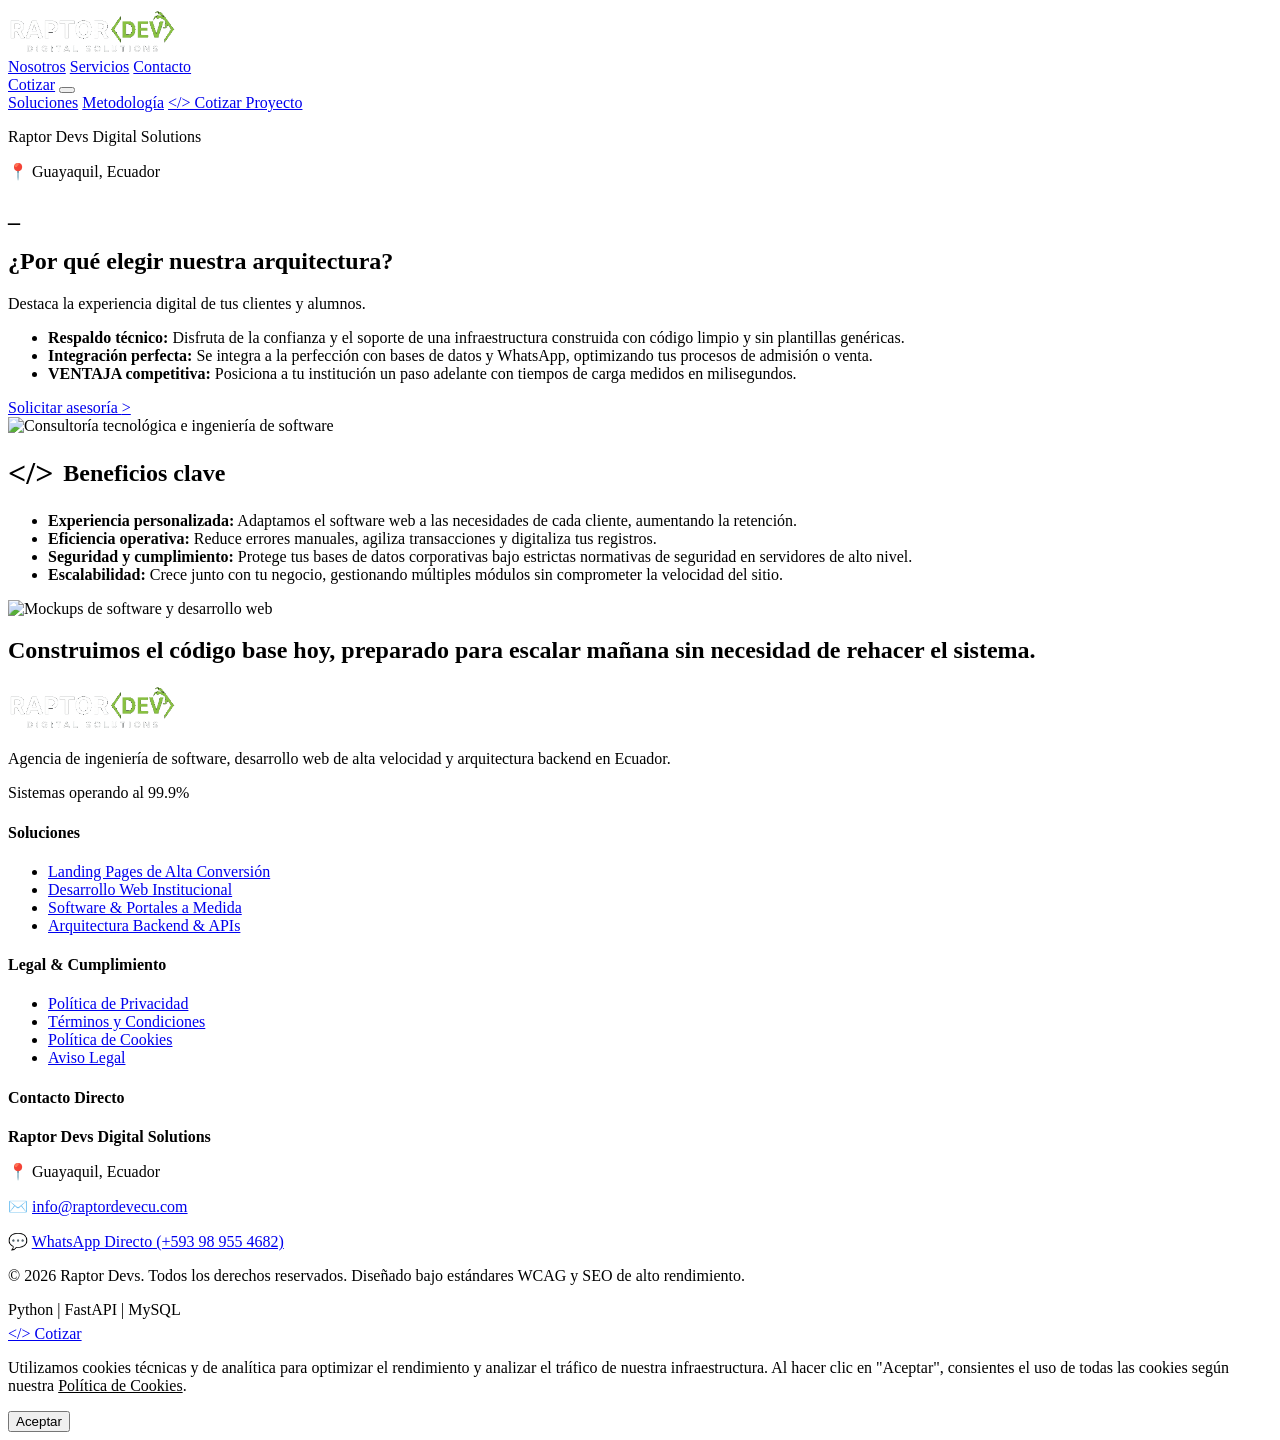
==== frontend/index.html @ 74b8fa4f "Estructura inicial" ====
<!DOCTYPE html>
<html lang="es">
<head>
    <meta charset="UTF-8">
    <meta name="viewport" content="width=device-width, initial-scale=1.0">
    <meta name="theme-color" content="#0a0a0a">
    <link rel="icon" type="image/webp" href="logo/logo 3 web.webp">

    <!-- Google tag (gtag.js) - Analytics -->
    <script async src="https://www.googletagmanager.com/gtag/js?id=G-KX4XMHRY7E"></script>
    <script>
      window.dataLayer = window.dataLayer || [];
      function gtag(){dataLayer.push(arguments);}
      gtag('js', new Date());

      gtag('config', 'G-KX4XMHRY7E');
    </script>

    <!-- Precarga del Logotipo Principal (Optimización LCP) -->
    <link rel="preload" href="logo/logo 3 web.webp" as="image" fetchpriority="high">
    
    <!-- SEO Básico -->
    <title>Raptor Devs | Consultoría e Ingeniería Web en Ecuador</title>
    <meta name="description" content="Agencia de ingeniería de software en Guayaquil. Desarrollamos páginas web de alta velocidad, arquitecturas backend y plataformas a medida optimizadas para conversión.">
    <meta name="robots" content="index, follow">
    <link rel="canonical" href="https://www.raptordevecu.com/">

    <!-- Open Graph / Redes Sociales & WhatsApp -->
    <meta property="og:type" content="website">
    <meta property="og:title" content="Raptor Devs | Ingeniería Web de Alta Velocidad">
    <meta property="og:description" content="Infraestructuras digitales nativas, código limpio y rendimiento extremo para empresas e instituciones.">
    <meta property="og:url" content="https://www.raptordevecu.com/">
    <meta property="og:image" content="https://www.raptordevecu.com/logo/logo 3 web.webp">

    <!-- Schema Markup (Datos Estructurados SEO) -->
    <script type="application/ld+json">
    {
      "@context": "https://schema.org",
      "@type": "LocalBusiness",
      "name": "Raptor Devs",
      "url": "https://www.raptordevecu.com",
      "logo": "https://www.raptordevecu.com/logo/logo 3 web.webp",
      "description": "Agencia de ingeniería de software, desarrollo web de alta velocidad y arquitectura backend en Ecuador.",
      "telephone": "+593989554682",
      "email": "info@raptordev.com",
      "address": {
        "@type": "PostalAddress",
        "addressLocality": "Guayaquil",
        "addressCountry": "EC"
      },
      "priceRange": "$$"
    }
    </script>
    
    <link rel="stylesheet" href="css/styles.css">
</head>
<body>

    <!-- BARRA DE PROGRESO DE LECTURA (TOP) -->
    <div id="reading-progress" aria-hidden="true"></div>

    <!-- NAVEGACIÓN FROSTED GLASS -->
    <nav class="global-nav" aria-label="Navegación principal">
        <div class="nav-content">
            <a href="index.html" class="logo" aria-label="Inicio Raptor Devs">
                <img src="logo/logo 3 web.webp" alt="Raptor Devs Logo" height="50" style="transform: none; display: block;">
            </a>
            
            <div class="nav-links">
                <!-- Enlaces actualizados a Opción Multiestructura -->
                <a href="nosotros.html">Nosotros</a>
                <a href="servicios.html">Servicios</a>
                <a href="contacto.html">Contacto</a>
            </div>
            
            <a href="contacto.html" class="btn-pill-small desktop-only">Cotizar</a>

            <!-- Botón Hamburguesa para Móvil -->
            <button class="mobile-menu-toggle" id="menu-toggle" aria-label="Abrir menú" aria-expanded="false">
                <span class="bar"></span>
                <span class="bar"></span>
            </button>
        </div>
    </nav>

    <!-- MENÚ MÓVIL FULLSCREEN (FROSTED GLASS) -->
    <div class="mobile-menu-overlay" id="mobile-overlay" aria-hidden="true">
        <div class="mobile-menu-content">
            <a href="#soluciones" class="mobile-link">Soluciones</a>
            <a href="#metodologia" class="mobile-link">Metodología</a>
            <a href="contacto.html" class="mobile-link terminal-text">&lt;/&gt; Cotizar Proyecto</a>
            <div class="mobile-menu-footer">
                <p>Raptor Devs Digital Solutions</p>
                <p>📍 Guayaquil, Ecuador</p>
            </div>
        </div>
    </div>

    <main>
        <!-- HERO SECTION CON EFECTO CONSOLA TOTAL Y TIPEO HUMANO -->
        <section class="hero-module">
            <div class="hero-content">
                <h1 class="headline console-container">
                    <span id="typed-headline"></span><span class="console-cursor">_</span>
                </h1>
                <p class="subheadline console-subheadline">
                    <span id="typed-subheadline"></span>
                </p>
               <!-- <div class="cta-group">
                    <a href="contacto.html" class="btn-pill">Iniciar Proyecto</a>
                </div> -->
            </div>
        </section>

        <!-- ZIG-ZAG LAYOUT (OFERTA & BENEFICIOS) -->
        <section id="soluciones" class="split-layout">
            
            <!-- Fila 1 -->
            <div class="split-row reveal-on-scroll">
                <div class="split-text dark-bg">
                    <div class="text-content">
                        <h2>¿Por qué elegir nuestra arquitectura?</h2>
                        <p class="subtitle">Destaca la experiencia digital de tus clientes y alumnos.</p>
                        
                        <ul class="apple-bullets">
                            <li><strong>Respaldo técnico:</strong> Disfruta de la confianza y el soporte de una infraestructura construida con código limpio y sin plantillas genéricas.</li>
                            <li><strong>Integración perfecta:</strong> Se integra a la perfección con bases de datos y WhatsApp, optimizando tus procesos de admisión o venta.</li>
                            <li><strong>VENTAJA competitiva:</strong> Posiciona a tu institución un paso adelante con tiempos de carga medidos en milisegundos.</li>
                        </ul>
                        
                        <a href="#contacto" class="link-chevron" style="margin-top: 30px;">Solicitar asesoría <span>&gt;</span></a>
                    </div>
                </div>
                <div class="split-image">
                    <img src="https://images.unsplash.com/photo-1522071820081-009f0129c71c?auto=format&fit=crop&w=1200&q=80" alt="Consultoría tecnológica e ingeniería de software" width="1200" height="800" loading="lazy" decoding="async">
                </div>
            </div>

            <!-- Fila 2 -->
            <div class="split-row reverse reveal-on-scroll">
                <div class="split-text light-bg">
                    <div class="text-content">
                        <h2 style="display: flex; align-items: center; gap: 10px;">
                            <span class="terminal-text" style="font-size: 32px;">&lt;/&gt;</span> Beneficios clave
                        </h2>
                        
                        <ul class="apple-bullets">
                            <li><strong>Experiencia personalizada:</strong> Adaptamos el software web a las necesidades de cada cliente, aumentando la retención.</li>
                            <li><strong>Eficiencia operativa:</strong> Reduce errores manuales, agiliza transacciones y digitaliza tus registros.</li>
                            <li><strong>Seguridad y cumplimiento:</strong> Protege tus bases de datos corporativas bajo estrictas normativas de seguridad en servidores de alto nivel.</li>
                            <li><strong>Escalabilidad:</strong> Crece junto con tu negocio, gestionando múltiples módulos sin comprometer la velocidad del sitio.</li>
                        </ul>
                    </div>
                </div>
                <div class="split-image">
                    <img src="https://images.unsplash.com/photo-1498050108023-c5249f4df085?auto=format&fit=crop&w=1200&q=80" alt="Mockups de software y desarrollo web" width="1200" height="800" loading="lazy" decoding="async">
                </div>
            </div>

        </section>

        <!-- DIFERENCIADOR / SCROLL REVEAL -->
        <section class="scroll-reveal-module" id="metodologia">
            <div class="reveal-container">
                <h2 id="reveal-text">Construimos el código base hoy, preparado para escalar mañana sin necesidad de rehacer el sistema.</h2>
            </div>
        </section>


    </main>

    <!-- FOOTER CORPORATIVO -->
    <footer class="global-footer">
        <div class="footer-container">
            
            <div class="footer-col brand-col">
                <a href="index.html" class="footer-logo" aria-label="Inicio Raptor Devs">
                    <img src="logo/logo 3 web.webp" alt="Raptor Devs Logo" height="50" style="transform: none; display: block;">
                </a>
                <p class="brand-desc">Agencia de ingeniería de software, desarrollo web de alta velocidad y arquitectura backend en Ecuador.</p>
                <div class="status-badge">
                    <span class="status-dot"></span> Sistemas operando al 99.9%
                </div>
            </div>

            <div class="footer-col">
                <h4>Soluciones</h4>
                <ul>
                    <li><a href="servicios.html#landing">Landing Pages de Alta Conversión</a></li>
                    <li><a href="servicios.html#web">Desarrollo Web Institucional</a></li>
                    <li><a href="servicios.html#software">Software & Portales a Medida</a></li>
                    <li><a href="servicios.html#b2b">Arquitectura Backend & APIs</a></li>
                </ul>
            </div>

            <div class="footer-col">
                <h4>Legal & Cumplimiento</h4>
                <ul>
                    <li><a href="privacidad.html">Política de Privacidad</a></li>
                    <li><a href="terminos.html">Términos y Condiciones</a></li>
                    <li><a href="cookies.html">Política de Cookies</a></li>
                    <li><a href="aviso-legal.html">Aviso Legal</a></li>
                </ul>
            </div>

            <div class="footer-col contact-col">
                <h4>Contacto Directo</h4>
                <p class="nap-info"><strong>Raptor Devs Digital Solutions</strong></p>
                <p class="nap-info">📍 Guayaquil, Ecuador</p>
                <p class="nap-info">✉️ <a href="mailto:info@raptordevecu.com">info@raptordevecu.com</a></p>
                <p class="nap-info">💬 <a href="https://wa.me/593989554682" target="_blank" rel="noopener">WhatsApp Directo (+593 98 955 4682)</a></p>
            </div>

        </div>

        <div class="footer-bottom">
            <div class="footer-bottom-content">
                <p>© 2026 Raptor Devs. Todos los derechos reservados. Diseñado bajo estándares WCAG y SEO de alto rendimiento.</p>
                <div class="tech-stack-badge">
                    <span>Python</span> | <span>FastAPI</span> | <span>MySQL</span>
                </div>
            </div>
        </div>
    </footer>

    <!-- BARRA FLOTANTE MÓVIL DE COTIZACIÓN (STICKY PILL) -->
    <div class="sticky-bottom-bar" id="sticky-bar">
        <a href="contacto.html" class="btn-pill-small">&lt;/&gt; Cotizar</a>
        <a href="https://wa.me/593989554682" class="whatsapp-pill-btn" aria-label="Contactar por WhatsApp" target="_blank" rel="noopener">
            <svg xmlns="http://www.w3.org/2000/svg" viewBox="0 0 448 512" width="20" height="20" fill="#FFFFFF">
                <path d="M380.9 97.1C339 55.1 283.2 32 223.9 32c-122.4 0-222 99.6-222 222 0 39.1 10.2 77.3 29.6 111L0 480l117.7-30.9c32.4 17.7 68.9 27 106.1 27h.1c122.3 0 224.1-99.6 224.1-222 0-59.3-25.2-115-67.1-157zm-157 341.6c-33.2 0-65.7-8.9-94-25.7l-6.7-4-69.8 18.3 18.6-68.1-4.4-7c-18.5-29.4-28.2-63.3-28.2-98.2 0-101.7 82.8-184.5 184.6-184.5 49.3 0 95.6 19.2 130.4 54.1 34.8 34.9 56.2 81.2 56.1 130.5 0 101.8-84.9 184.6-186.6 184.6zm101.2-138.2c-5.5-2.8-32.8-16.2-37.9-18-5.1-1.9-8.8-2.8-12.5 2.8-3.7 5.6-14.3 18-17.6 21.8-3.2 3.7-6.5 4.2-12 1.4-32.6-16.3-54-29.1-75.5-66-5.7-9.8 5.7-9.1 16.3-30.3 1.8-3.7.9-6.9-.5-9.7-1.4-2.8-12.5-30.1-17.1-41.2-4.5-10.8-9.1-9.3-12.5-9.5-3.2-.2-6.9-.2-10.6-.2-3.7 0-9.7 1.4-14.8 6.9-5.1 5.6-19.4 19-19.4 46.3 0 27.3 19.9 53.7 22.6 57.4 2.8 3.7 39.1 59.7 94.8 83.8 35.2 15.2 49 16.5 66.6 13.9 10.7-1.6 32.8-13.4 37.4-26.4 4.6-13 4.6-24.1 3.2-26.4-1.3-2.5-5-3.9-10.5-6.6z"/>
            </svg>
        </a>
    </div>

    <!-- Scripts -->
    <script src="js/main.js"></script>
    
    <!-- BANNER DE COOKIES (CUMPLIMIENTO LOPDP) -->
    <div id="cookie-banner" class="cookie-banner" aria-hidden="true">
        <div class="cookie-content">
            <p>Utilizamos cookies técnicas y de analítica para optimizar el rendimiento y analizar el tráfico de nuestra infraestructura. Al hacer clic en "Aceptar", consientes el uso de todas las cookies según nuestra <a href="cookies.html" style="color: var(--text-primary); text-decoration: underline;">Política de Cookies</a>.</p>
            <button id="accept-cookies" class="btn-pill-small">Aceptar</button>
        </div>
    </div>
</body>
</html>
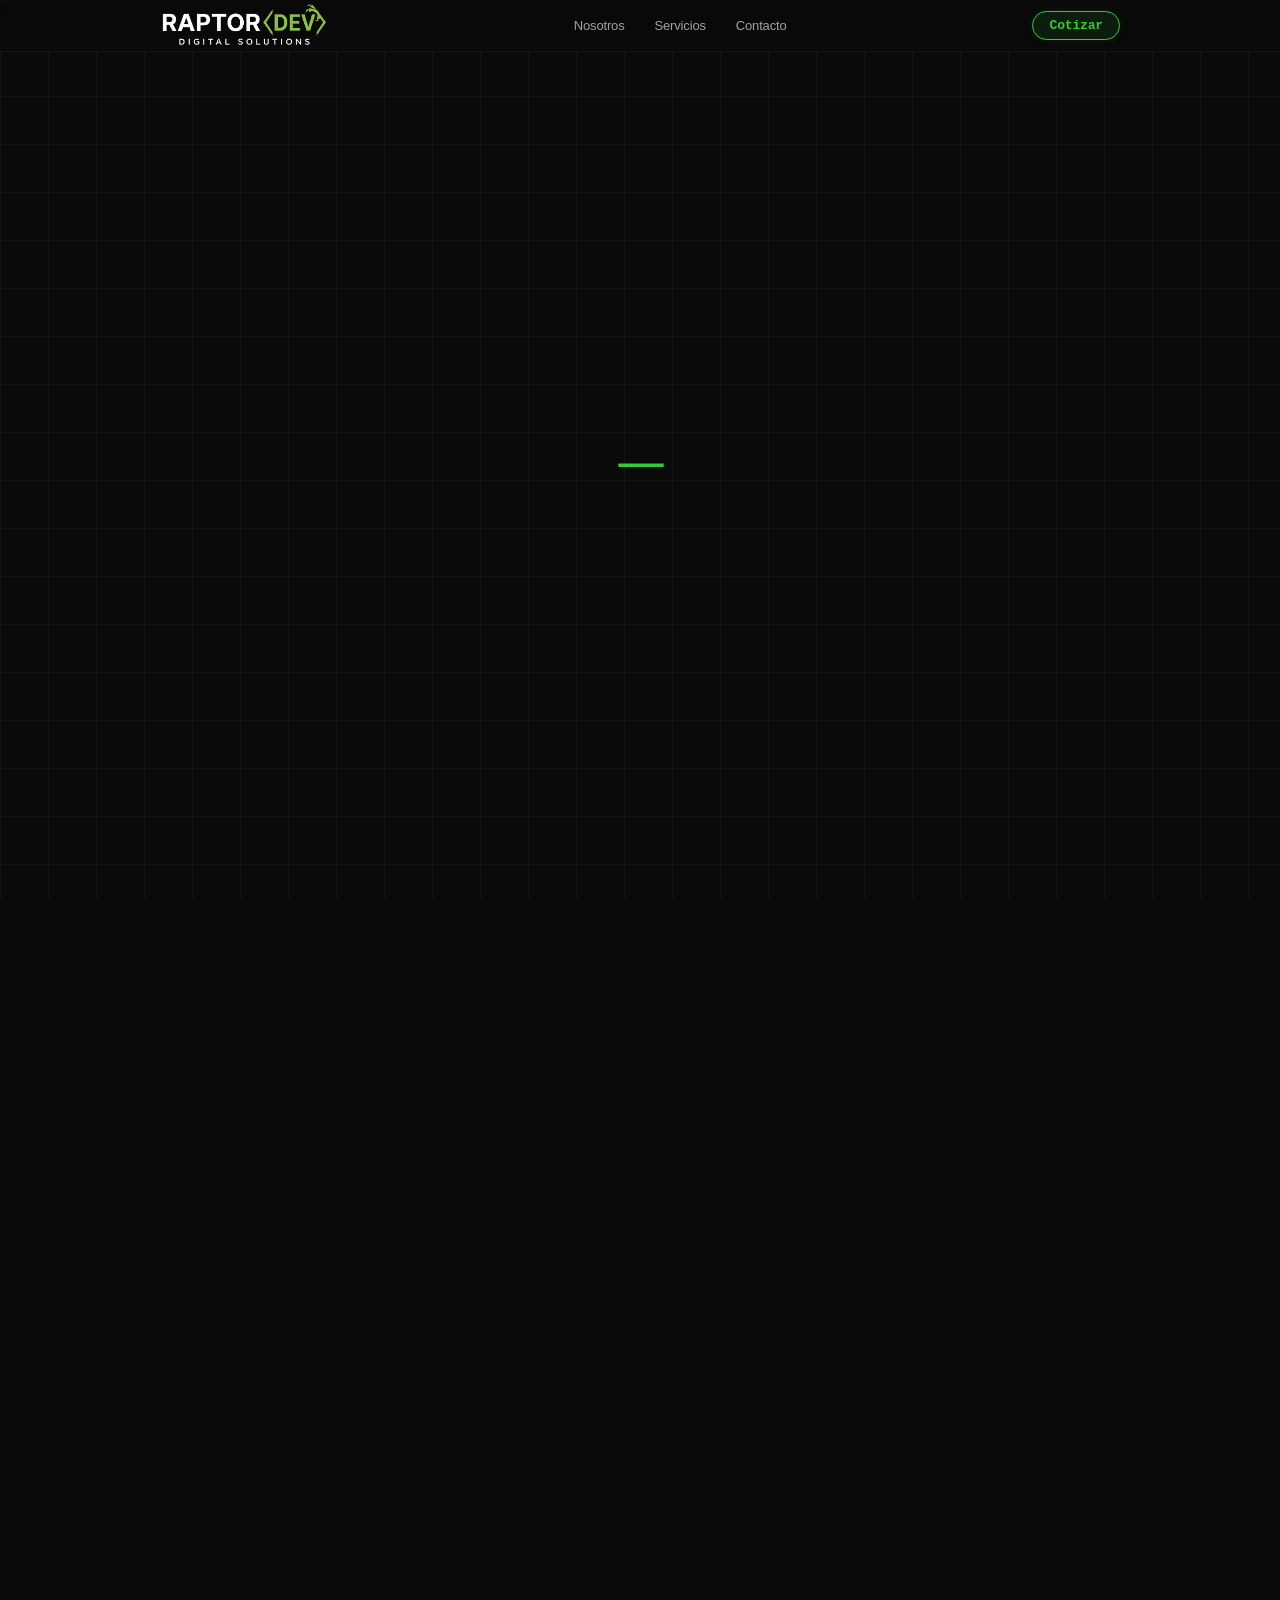
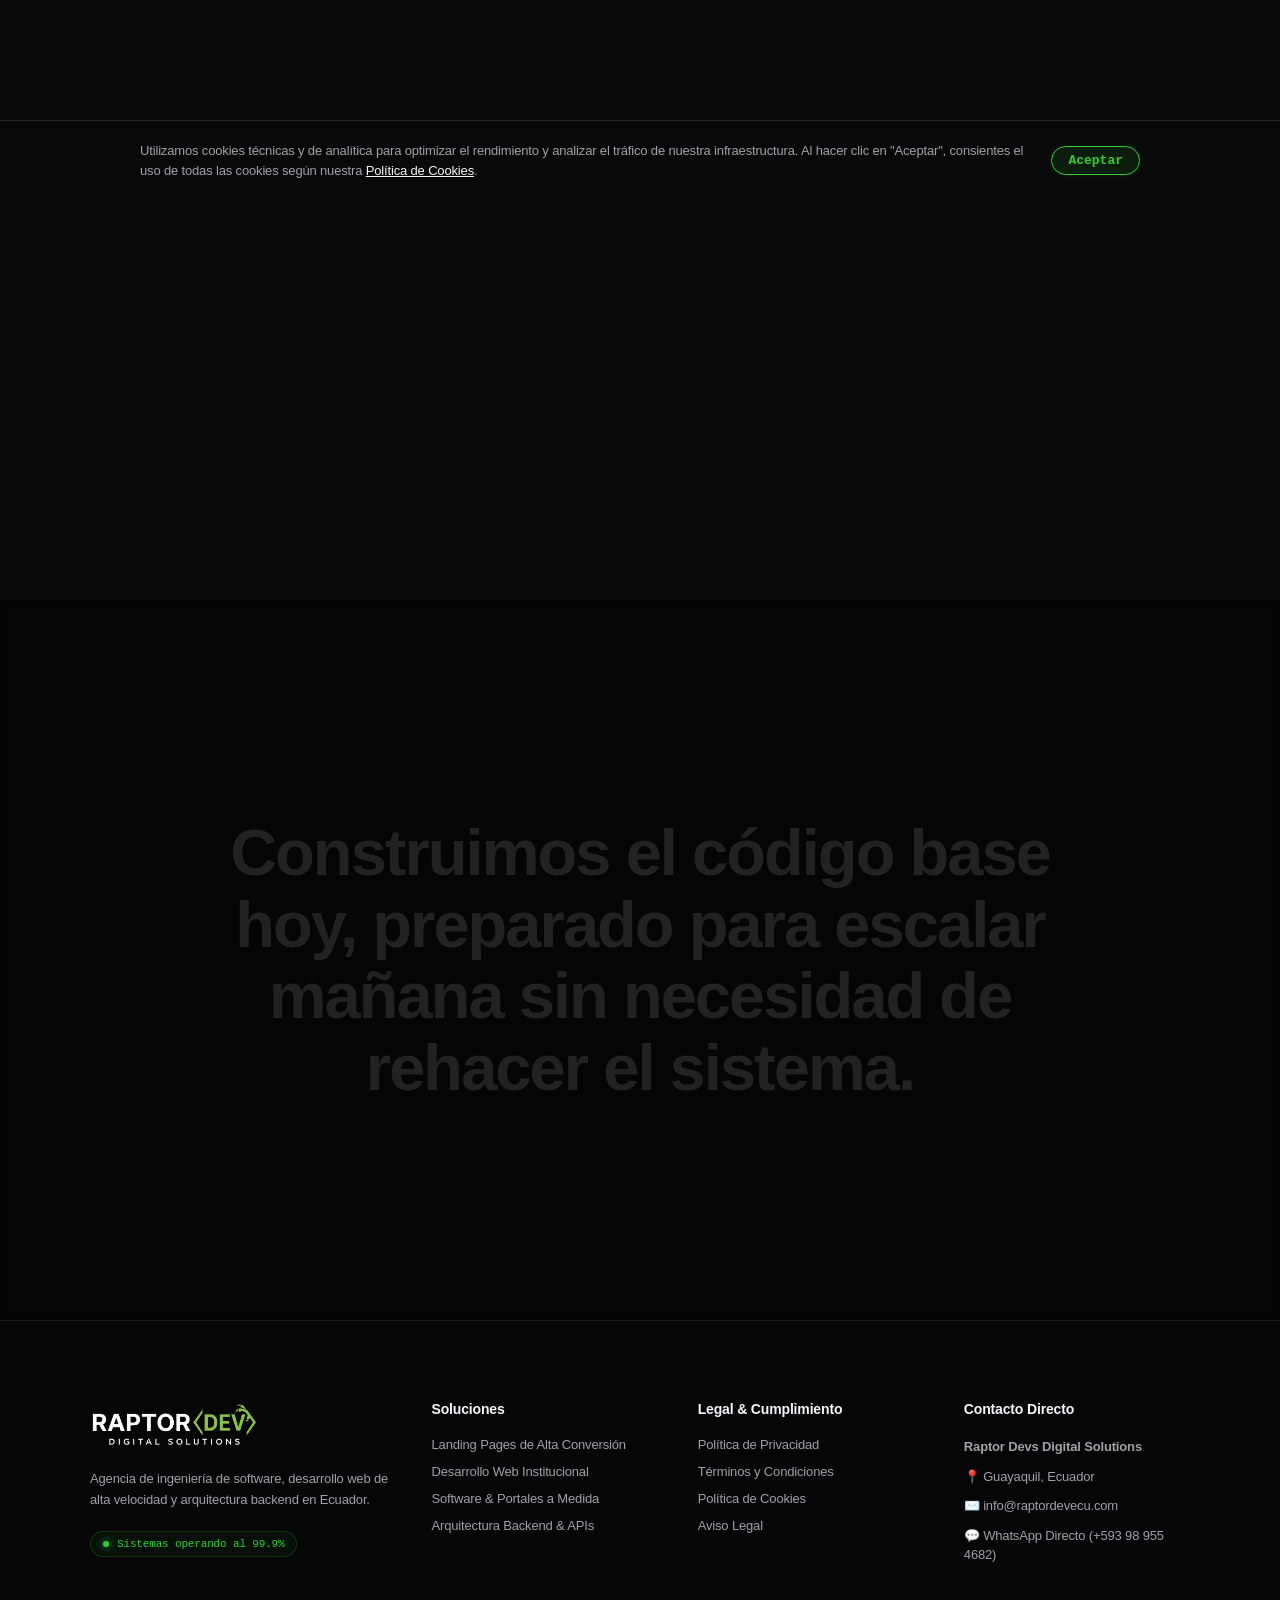
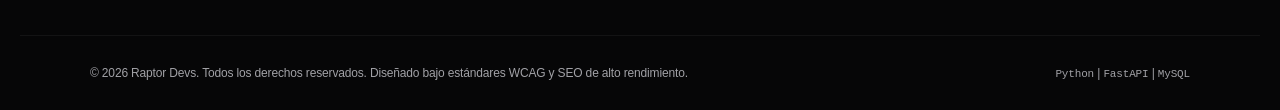
==== commit 036ebcc8: "Corregir ruta de estilos CSS" ====
--- a/frontend/index.html
+++ b/frontend/index.html
@@ -52,7 +52,7 @@
     }
     </script>
     
-    <link rel="stylesheet" href="css/styles.css">
+    <link rel="stylesheet" href="styles.css">
 </head>
 <body>
 
--- a/frontend/styles.css
+++ b/frontend/styles.css
@@ -0,0 +1,666 @@
+/* =========================================
+   RAPTOR DEVS - HOJA DE ESTILOS DEFINITIVA
+   Malla Técnica Integral + Consola Consistente + Mobile UX
+========================================= */
+
+:root {
+    --bg-main: #0a0a0a;
+    --bg-secondary: #121214;
+    --accent: #32CD32;
+    --accent-hover: #2db52d;
+    --whatsapp-green: #25D366;
+    --whatsapp-hover: #20ba57;
+    --text-primary: #f5f5f7;
+    --text-secondary: #a1a1a6;
+    --font-apple: -apple-system, BlinkMacSystemFont, "Segoe UI", Roboto, Helvetica, Arial, sans-serif;
+    --font-mono: "Fira Code", "SF Mono", Consolas, monospace;
+    --progress: 0%;
+}
+
+* { 
+    margin: 0; 
+    padding: 0; 
+    box-sizing: border-box; 
+}
+
+html { 
+    scroll-behavior: smooth; 
+}
+
+/* === FONDO GLOBAL DE MALLA TÉCNICA === */
+body { 
+    background-color: var(--bg-main); 
+    color: var(--text-primary); 
+    font-family: var(--font-apple); 
+    -webkit-font-smoothing: antialiased; 
+    letter-spacing: -0.01em; 
+    overflow-x: hidden; 
+
+    background-image: 
+        linear-gradient(to right, rgba(255, 255, 255, 0.035) 1px, transparent 1px),
+        linear-gradient(to bottom, rgba(255, 255, 255, 0.035) 1px, transparent 1px);
+    background-size: 48px 48px;
+    background-attachment: fixed;
+}
+
+a { 
+    text-decoration: none; 
+    color: var(--text-primary); 
+}
+
+/* === BARRA DE PROGRESO DE LECTURA (TOP) === */
+#reading-progress {
+    position: fixed;
+    top: 0;
+    left: 0;
+    height: 2px;
+    background-color: var(--accent);
+    width: 0%;
+    z-index: 10000;
+    transition: width 0.1s ease-out;
+}
+
+/* === ACCESIBILIDAD === */
+.sr-only {
+    position: absolute;
+    width: 1px;
+    height: 1px;
+    padding: 0;
+    margin: -1px;
+    overflow: hidden;
+    clip: rect(0, 0, 0, 0);
+    border: 0;
+}
+
+*:focus-visible {
+    outline: 2px solid var(--accent);
+    outline-offset: 4px;
+}
+
+.terminal-text { 
+    font-family: var(--font-mono) !important; 
+    color: var(--accent) !important; 
+}
+
+/* === EFECTO CONSOLA / MÁQUINA DE ESCRIBIR EN HERO === */
+.headline.console-container {
+    font-family: var(--font-mono);
+    font-size: clamp(40px, 7vw, 75px); 
+    line-height: 1.15; 
+    font-weight: 700; 
+    letter-spacing: -0.03em; 
+    margin-bottom: 20px;
+    white-space: pre-line;
+}
+
+.console-subheadline {
+    font-family: var(--font-mono);
+    font-size: clamp(16px, 3vw, 21px); 
+    color: var(--text-secondary); 
+    margin-bottom: 40px; 
+    font-weight: 400; 
+    max-width: 700px; 
+    margin-left: auto; 
+    margin-right: auto;
+    white-space: pre-line;
+}
+
+.typed-accent {
+    color: var(--accent);
+}
+
+.console-cursor {
+    font-family: var(--font-mono);
+    color: var(--accent);
+    font-weight: 700;
+    animation: blink-cursor 0.8s infinite steps(1);
+}
+
+@keyframes blink-cursor {
+    0%, 100% { opacity: 1; }
+    50% { opacity: 0; }
+}
+
+/* === NAVEGACIÓN (FROSTED GLASS) === */
+.global-nav {
+    position: fixed; 
+    top: 0; 
+    width: 100%; 
+    height: 52px;
+    background-color: rgba(10, 10, 10, 0.75); 
+    backdrop-filter: saturate(180%) blur(20px); 
+    -webkit-backdrop-filter: saturate(180%) blur(20px);
+    z-index: 9999; 
+    border-bottom: 1px solid rgba(255, 255, 255, 0.05);
+    display: flex; 
+    justify-content: center;
+}
+
+.nav-content { 
+    width: 100%; 
+    max-width: 1000px; 
+    display: flex; 
+    justify-content: space-between; 
+    align-items: center; 
+    padding: 0 20px; 
+    height: 100%; 
+}
+
+.logo { display: flex; align-items: center; }
+.nav-links { display: flex; gap: 30px; }
+.nav-links a { font-size: 13px; color: var(--text-secondary); transition: color 0.3s ease; }
+.nav-links a:hover { color: var(--text-primary); }
+
+/* Hamburguesa Móvil */
+.mobile-menu-toggle {
+    display: none;
+    background: none;
+    border: none;
+    cursor: pointer;
+    flex-direction: column;
+    gap: 5px;
+    padding: 5px;
+    z-index: 10001;
+}
+
+.mobile-menu-toggle .bar {
+    width: 20px;
+    height: 2px;
+    background-color: var(--text-primary);
+    transition: transform 0.3s ease, opacity 0.3s ease;
+}
+
+.mobile-menu-toggle.active .bar:nth-child(1) {
+    transform: translateY(3.5px) rotate(45deg);
+}
+
+.mobile-menu-toggle.active .bar:nth-child(2) {
+    transform: translateY(-3.5px) rotate(-45deg);
+}
+
+/* === MENÚ MÓVIL FULLSCREEN (FROSTED GLASS) === */
+.mobile-menu-overlay {
+    position: fixed;
+    top: 0;
+    left: 0;
+    width: 100%;
+    height: 100vh;
+    background: rgba(10, 10, 10, 0.88);
+    backdrop-filter: saturate(180%) blur(30px);
+    -webkit-backdrop-filter: saturate(180%) blur(30px);
+    z-index: 9998;
+    display: flex;
+    align-items: center;
+    justify-content: center;
+    opacity: 0;
+    pointer-events: none;
+    transition: opacity 0.4s ease;
+}
+
+.mobile-menu-overlay.active {
+    opacity: 1;
+    pointer-events: auto;
+}
+
+.mobile-menu-content {
+    display: flex;
+    flex-direction: column;
+    align-items: center;
+    gap: 32px;
+    text-align: center;
+}
+
+.mobile-link {
+    font-size: 28px;
+    font-weight: 700;
+    color: var(--text-primary);
+    opacity: 0;
+    transform: translateY(20px);
+    transition: opacity 0.4s ease, transform 0.4s ease;
+}
+
+.mobile-menu-overlay.active .mobile-link {
+    opacity: 1;
+    transform: translateY(0);
+}
+
+.mobile-menu-overlay.active .mobile-link:nth-child(1) { transition-delay: 0.1s; }
+.mobile-menu-overlay.active .mobile-link:nth-child(2) { transition-delay: 0.2s; }
+.mobile-menu-overlay.active .mobile-link:nth-child(3) { transition-delay: 0.3s; }
+
+.mobile-menu-footer {
+    margin-top: 40px;
+    font-size: 13px;
+    color: var(--text-secondary);
+}
+
+/* === BOTONES Y ENLACES === */
+.btn-pill {
+    background-color: var(--text-primary); 
+    color: var(--bg-main);
+    padding: 14px 28px; 
+    border-radius: 980px; 
+    font-size: 17px; 
+    font-weight: 600;
+    display: inline-block; 
+    border: none; 
+    cursor: pointer; 
+    transition: transform 0.3s ease, background-color 0.3s ease;
+}
+
+.btn-pill:hover { 
+    background-color: #ffffff; 
+    transform: scale(1.03); 
+}
+
+.btn-pill-small {
+    background-color: rgba(50, 205, 50, 0.1); 
+    color: var(--accent); 
+    border: 1px solid var(--accent);
+    padding: 6px 16px; 
+    border-radius: 980px; 
+    font-size: 13px; 
+    font-weight: 600; 
+    font-family: var(--font-mono);
+    transition: all 0.3s ease; 
+    box-shadow: 0 0 10px rgba(50, 205, 50, 0.1);
+}
+
+.btn-pill-small:hover { 
+    background-color: var(--accent); 
+    color: #000; 
+    box-shadow: 0 0 20px rgba(50, 205, 50, 0.4); 
+}
+
+.link-chevron { 
+    color: var(--accent); 
+    font-size: 15px; 
+    font-weight: 600; 
+    display: inline-flex; 
+    align-items: center; 
+    transition: color 0.3s ease; 
+}
+
+.link-chevron span { 
+    font-size: 14px; 
+    margin-left: 5px; 
+    transition: transform 0.3s ease; 
+}
+
+.link-chevron:hover span { 
+    transform: translateX(4px); 
+}
+
+/* === HERO SECTION === */
+.hero-module { 
+    min-height: 100vh; 
+    display: flex; 
+    flex-direction: column; 
+    justify-content: center; 
+    align-items: center; 
+    text-align: center; 
+    padding: 0 20px; 
+    position: relative;
+    overflow: hidden;
+    background: transparent;
+}
+
+.hero-content { 
+    max-width: 800px; 
+    z-index: 2; 
+}
+
+/* === ZIG-ZAG LAYOUT B2B === */
+.split-layout { 
+    display: flex; 
+    flex-direction: column; 
+    width: 100%; 
+}
+
+.split-row { 
+    display: flex; 
+    flex-direction: row; 
+    width: 100%; 
+    min-height: 650px; 
+}
+
+.split-row.reverse { 
+    flex-direction: row-reverse; 
+}
+
+.split-text { 
+    flex: 1; 
+    display: flex; 
+    align-items: center; 
+    justify-content: center; 
+    padding: 80px 40px; 
+}
+
+.text-content { 
+    max-width: 550px; 
+}
+
+.split-text.dark-bg { 
+    background-color: rgba(8, 10, 8, 0.85); 
+    backdrop-filter: blur(4px);
+}
+
+.split-text.light-bg { 
+    background-color: rgba(17, 19, 22, 0.85); 
+    backdrop-filter: blur(4px);
+}
+
+.text-content h2 { 
+    font-size: clamp(32px, 4vw, 42px); 
+    letter-spacing: -0.02em; 
+    line-height: 1.1; 
+    margin-bottom: 20px; 
+}
+
+.text-content .subtitle { 
+    font-size: 21px; 
+    color: var(--text-secondary); 
+    margin-bottom: 30px; 
+}
+
+.apple-bullets { 
+    list-style: none; 
+    padding: 0; 
+    margin-top: 30px; 
+}
+
+.apple-bullets li { 
+    margin-bottom: 25px; 
+    position: relative; 
+    padding-left: 25px; 
+    color: var(--text-secondary); 
+    font-size: 17px; 
+    line-height: 1.5; 
+}
+
+.apple-bullets li::before { 
+    content: "•"; 
+    color: var(--accent); 
+    font-size: 24px; 
+    position: absolute; 
+    left: 0; 
+    top: -5px; 
+}
+
+.apple-bullets li strong { 
+    color: var(--text-primary); 
+    font-weight: 600; 
+}
+
+.split-image { 
+    flex: 1; 
+    position: relative; 
+    overflow: hidden; 
+}
+
+.split-image img { 
+    position: absolute; 
+    top: 0; 
+    left: 0; 
+    width: 100%; 
+    height: 100%; 
+    object-fit: cover; 
+    transition: transform 0.8s ease; 
+}
+
+.split-row:hover .split-image img { 
+    transform: scale(1.03); 
+}
+
+.reveal-on-scroll {
+    opacity: 0;
+    transform: translateY(30px);
+    transition: opacity 0.8s ease, transform 0.8s ease;
+}
+
+.reveal-on-scroll.is-visible {
+    opacity: 1;
+    transform: translateY(0);
+}
+
+/* === SCROLL REVEAL (SCRUBBING) === */
+.scroll-reveal-module { 
+    padding: 150px 20px; 
+    min-height: 80vh; 
+    display: flex; 
+    align-items: center; 
+    justify-content: center; 
+    background-color: rgba(5, 5, 5, 0.9); 
+    backdrop-filter: blur(4px);
+}
+
+.reveal-container { 
+    max-width: 900px; 
+    text-align: center; 
+}
+
+#reveal-text {
+    font-size: clamp(35px, 6vw, 65px); 
+    line-height: 1.1; 
+    letter-spacing: -0.03em;
+    background: linear-gradient(to right, #ffffff var(--progress), #222222 var(--progress));
+    -webkit-background-clip: text; 
+    background-clip: text; 
+    color: transparent;
+}
+
+/* === FORMULARIO DE CONTACTO === */
+.contact-module { 
+    padding: 120px 20px; 
+    text-align: center; 
+    background-color: transparent; 
+}
+
+.contact-content h2 { 
+    font-size: 40px; 
+    letter-spacing: -0.02em; 
+    margin-bottom: 15px; 
+}
+
+.contact-content p { 
+    color: var(--text-secondary); 
+    margin-bottom: 40px; 
+    font-size: 19px; 
+}
+
+.apple-form { 
+    max-width: 450px; 
+    margin: 0 auto; 
+    display: flex; 
+    flex-direction: column; 
+    gap: 16px; 
+}
+
+.apple-form input { 
+    width: 100%; 
+    padding: 18px 20px; 
+    border-radius: 12px; 
+    border: 1px solid rgba(255, 255, 255, 0.08); 
+    background-color: #121212; 
+    color: var(--text-primary); 
+    font-size: 17px; 
+    font-family: var(--font-apple); 
+    transition: all 0.3s ease; 
+}
+
+.apple-form input:focus { 
+    outline: none; 
+    border-color: var(--accent); 
+    background-color: #1a1a1a; 
+    box-shadow: 0 0 0 3px rgba(50, 205, 50, 0.1); 
+}
+
+.apple-form button { 
+    margin-top: 10px; 
+    background-color: var(--accent); 
+    color: #000; 
+}
+
+.apple-form button:hover { 
+    background-color: var(--accent-hover); 
+    transform: none; 
+}
+
+.microcopy { 
+    font-size: 12px; 
+    color: var(--text-secondary); 
+    margin-top: 8px; 
+}
+
+/* === FOOTER ESTRUCTURADO Y LEGAL === */
+.global-footer { 
+    background-color: rgba(7, 7, 8, 0.95); 
+    backdrop-filter: blur(8px);
+    border-top: 1px solid rgba(255, 255, 255, 0.08); 
+    padding: 80px 20px 30px; 
+    font-size: 13px; 
+    color: var(--text-secondary); 
+}
+
+.footer-container { 
+    max-width: 1100px; 
+    margin: 0 auto; 
+    display: grid; 
+    grid-template-columns: 2fr 1.5fr 1.5fr 1.5fr; 
+    gap: 40px; 
+    padding-bottom: 60px; 
+}
+
+.footer-col h4 { color: var(--text-primary); font-size: 14px; font-weight: 600; margin-bottom: 20px; }
+.footer-col ul { list-style: none; padding: 0; margin: 0; }
+.footer-col ul li { margin-bottom: 12px; }
+.footer-col ul li a { color: var(--text-secondary); transition: color 0.3s ease; }
+.footer-col ul li a:hover { color: var(--text-primary); }
+
+.footer-logo { font-size: 18px; font-weight: 800; color: var(--text-primary); margin-bottom: 15px; display: inline-block; }
+.brand-desc { line-height: 1.6; margin-bottom: 20px; max-width: 300px; }
+
+.status-badge { 
+    display: inline-flex; 
+    align-items: center; 
+    gap: 8px; 
+    background-color: rgba(50, 205, 50, 0.05); 
+    border: 1px solid rgba(50, 205, 50, 0.2); 
+    padding: 6px 12px; 
+    border-radius: 20px; 
+    font-size: 11px; 
+    font-family: var(--font-mono); 
+    color: var(--accent); 
+}
+
+.status-dot { width: 6px; height: 6px; background-color: var(--accent); border-radius: 50%; box-shadow: 0 0 8px var(--accent); }
+.nap-info { margin-bottom: 10px; line-height: 1.5; }
+.nap-info a { color: var(--text-secondary); transition: color 0.3s ease; }
+.nap-info a:hover { color: var(--accent); }
+
+.footer-bottom { border-top: 1px solid rgba(255, 255, 255, 0.05); padding-top: 30px; }
+.footer-bottom-content { max-width: 1100px; margin: 0 auto; display: flex; justify-content: space-between; align-items: center; flex-wrap: wrap; gap: 15px; font-size: 12px; }
+.tech-stack-badge span { font-family: var(--font-mono); color: var(--text-secondary); font-size: 11px; }
+
+/* === CÁPSULA FLOTANTE DE COTIZACIÓN MÓVIL (STICKY PILL BAR) === */
+.sticky-bottom-bar {
+    position: fixed;
+    bottom: 20px;
+    left: 50%;
+    transform: translateX(-50%) translateY(100px);
+    background: rgba(18, 18, 20, 0.85);
+    backdrop-filter: saturate(180%) blur(20px);
+    -webkit-backdrop-filter: saturate(180%) blur(20px);
+    border: 1px solid rgba(255, 255, 255, 0.1);
+    padding: 8px 16px;
+    border-radius: 980px;
+    display: none;
+    align-items: center;
+    gap: 12px;
+    box-shadow: 0 10px 30px rgba(0,0,0,0.5);
+    z-index: 9997;
+    transition: transform 0.4s cubic-bezier(0.175, 0.885, 0.32, 1.275);
+}
+
+.sticky-bottom-bar.visible {
+    transform: translateX(-50%) translateY(0);
+}
+
+.whatsapp-pill-btn {
+    background-color: var(--whatsapp-green);
+    width: 32px;
+    height: 32px;
+    border-radius: 50%;
+    display: flex;
+    align-items: center;
+    justify-content: center;
+}
+
+/* === RESPONSIVE & ACCESIBILIDAD === */
+@media (max-width: 900px) {
+    .split-row, .split-row.reverse { flex-direction: column; min-height: auto; }
+    .split-text { padding: 60px 20px; }
+    .split-image { min-height: 400px; }
+    .footer-container { grid-template-columns: 1fr 1fr; }
+}
+
+@media (max-width: 768px) {
+    .nav-links, .desktop-only { display: none; }
+    .mobile-menu-toggle { display: flex; }
+    .sticky-bottom-bar { display: flex; }
+    .footer-container { grid-template-columns: 1fr; gap: 35px; }
+    .footer-bottom-content { flex-direction: column; align-items: flex-start; }
+}
+
+@media (prefers-reduced-motion: reduce) {
+    * { animation: none !important; transition: none !important; }
+}
+
+/* === BANNER DE COOKIES (LEGAL Y PRIVACIDAD) === */
+.cookie-banner {
+    position: fixed;
+    bottom: -100%;
+    left: 0;
+    width: 100%;
+    background: rgba(10, 10, 10, 0.95);
+    backdrop-filter: saturate(180%) blur(20px);
+    -webkit-backdrop-filter: saturate(180%) blur(20px);
+    border-top: 1px solid rgba(255, 255, 255, 0.1);
+    z-index: 10002;
+    transition: bottom 0.5s cubic-bezier(0.175, 0.885, 0.32, 1.275);
+    padding: 20px;
+}
+
+.cookie-banner.show {
+    bottom: 0;
+}
+
+.cookie-content {
+    max-width: 1000px;
+    margin: 0 auto;
+    display: flex;
+    flex-direction: column;
+    gap: 15px;
+    align-items: center;
+    text-align: center;
+}
+
+.cookie-content p {
+    font-size: 13px;
+    color: var(--text-secondary);
+    line-height: 1.5;
+    margin: 0;
+}
+
+.cookie-content button {
+    white-space: nowrap;
+}
+
+/* Responsivo para el banner */
+@media (min-width: 768px) {
+    .cookie-content {
+        flex-direction: row;
+        text-align: left;
+        justify-content: space-between;
+    }
+}
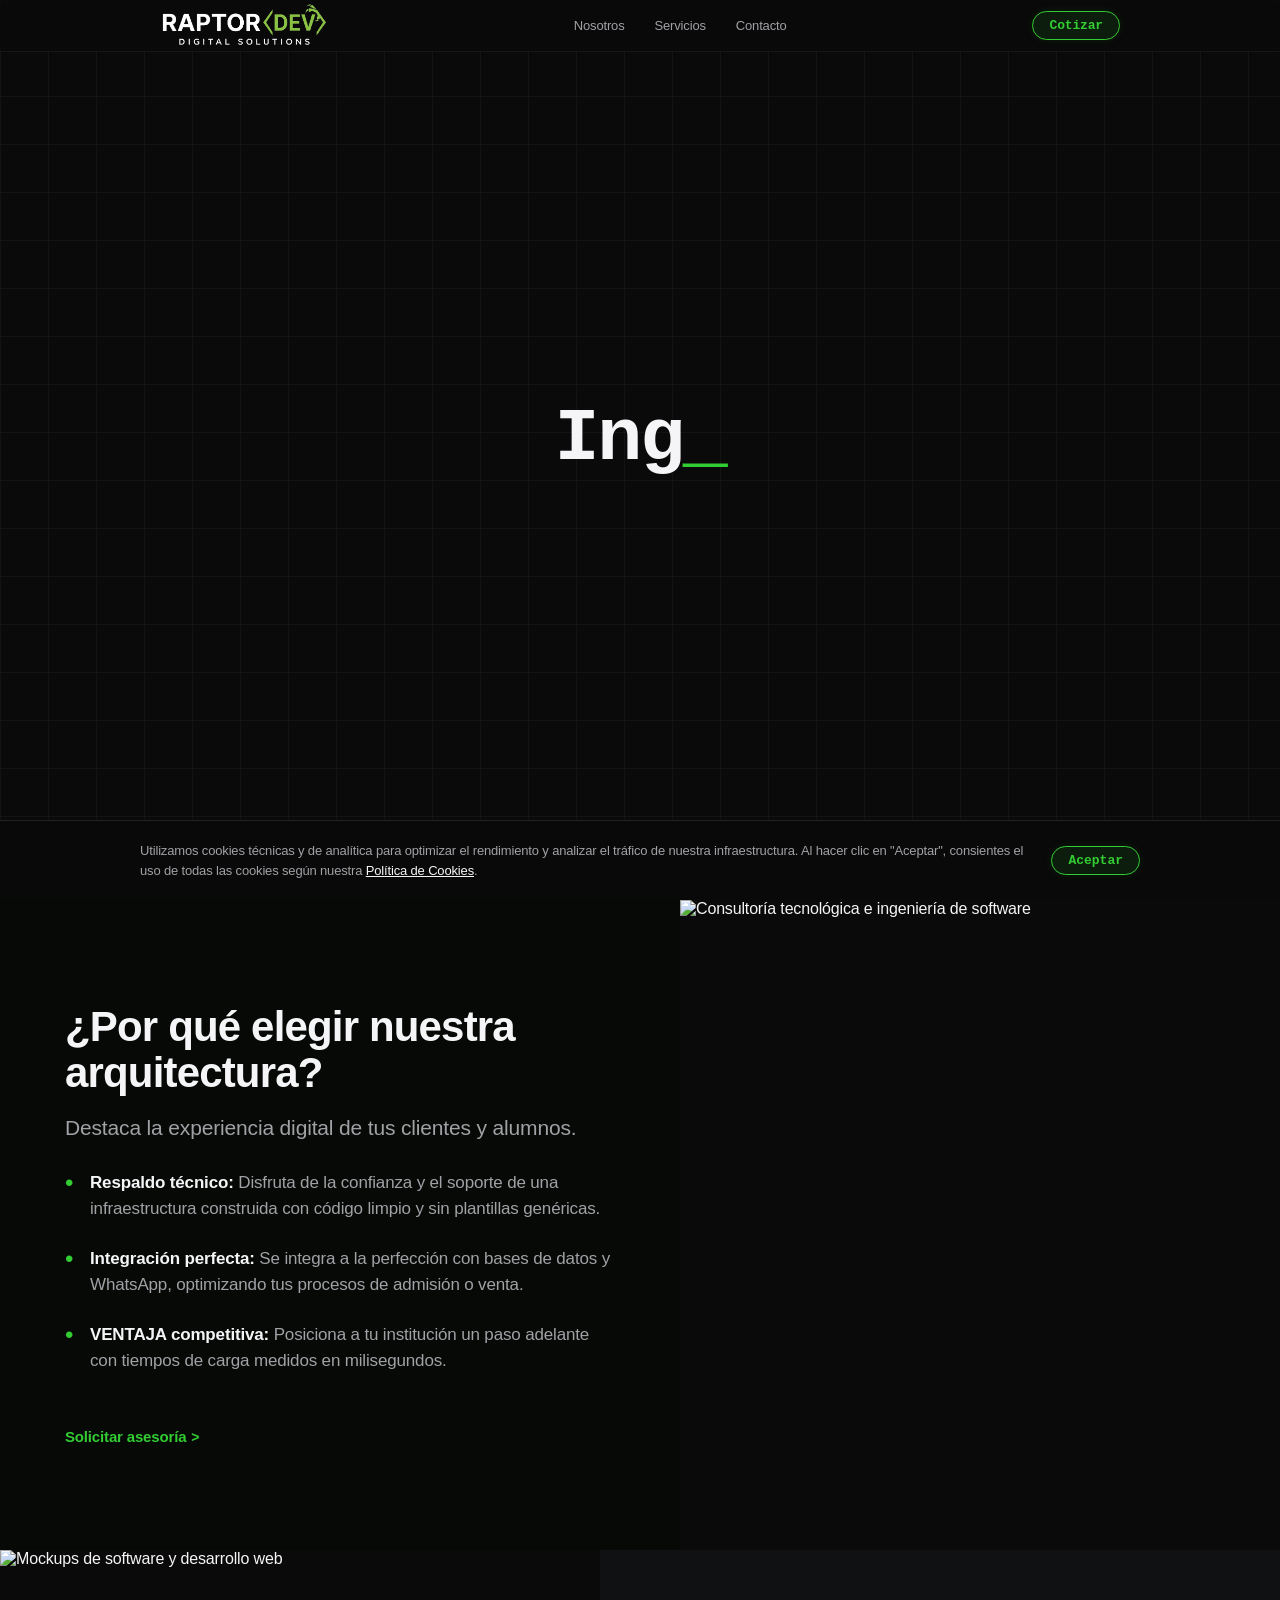
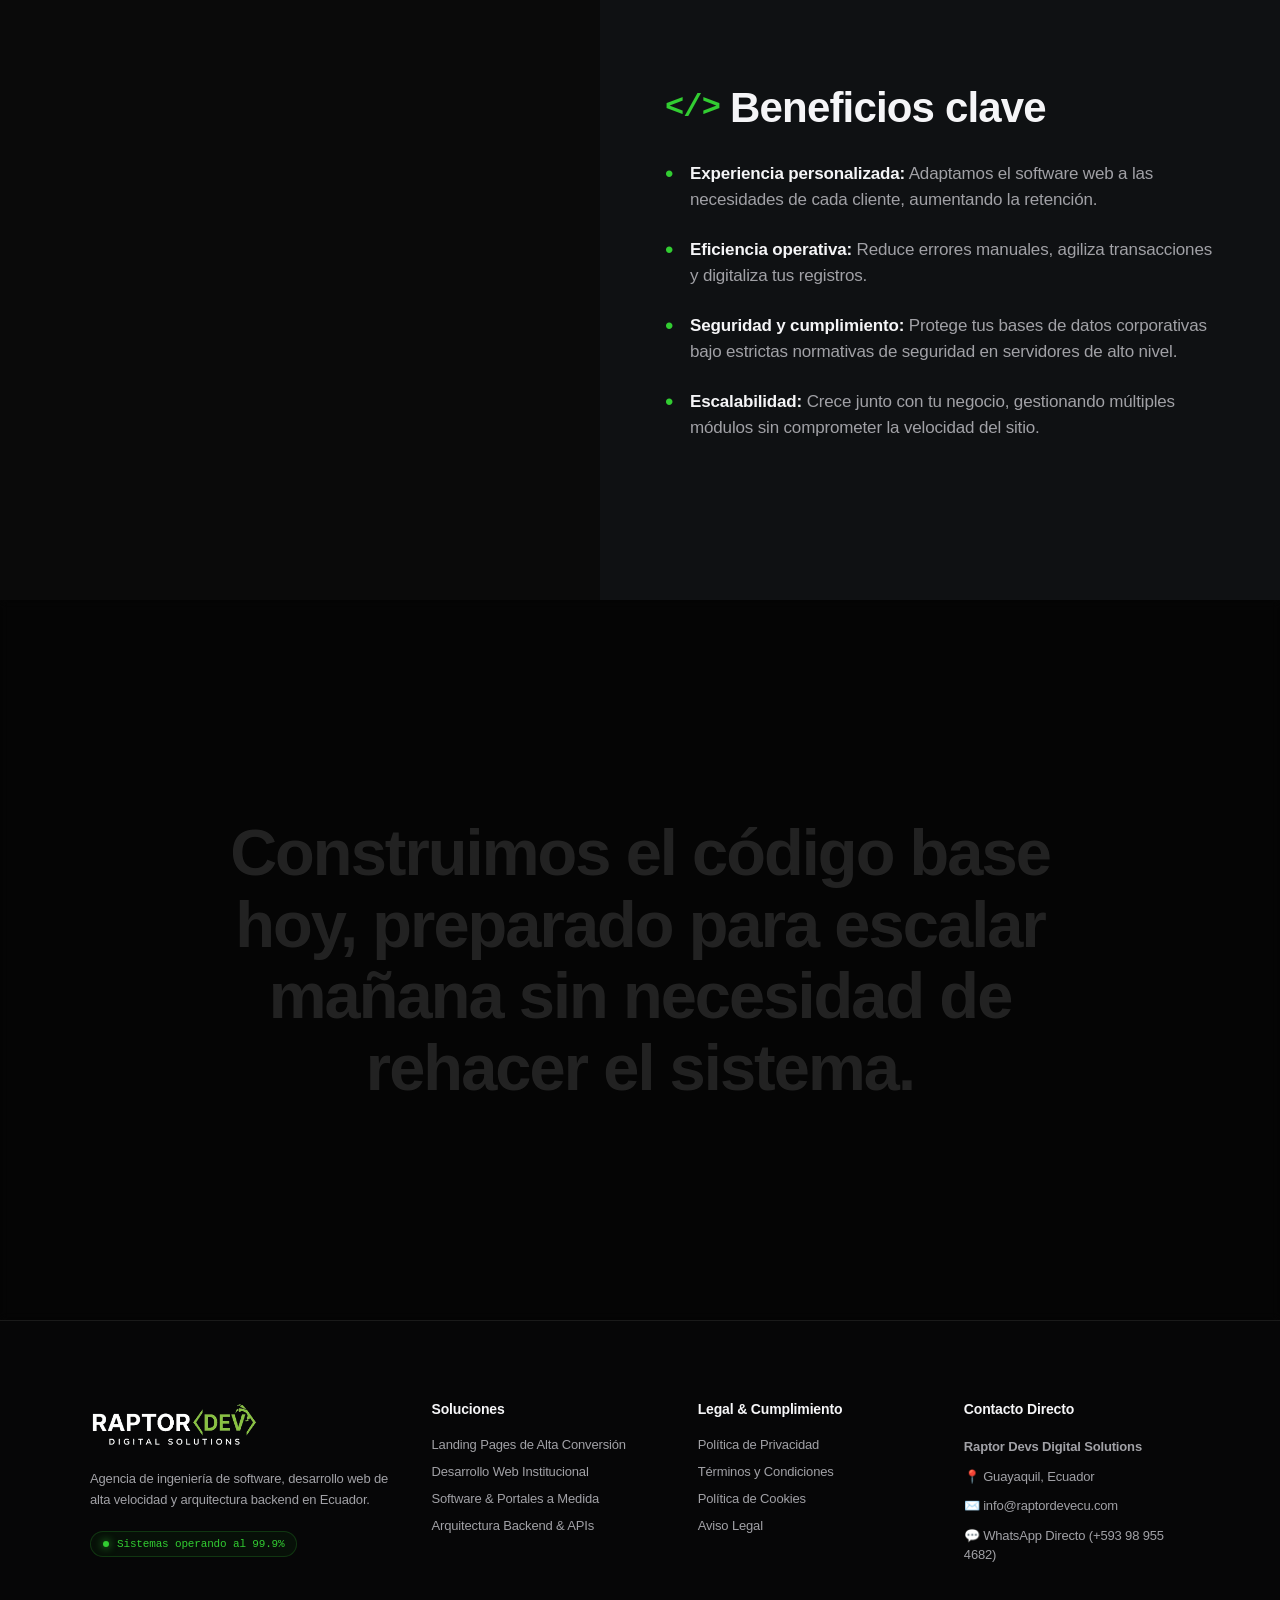
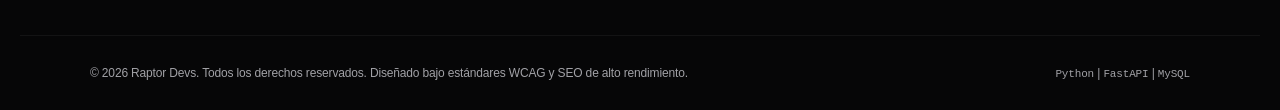
==== commit 840c980f: "Update script source path in index.html" ====
--- a/frontend/index.html
+++ b/frontend/index.html
@@ -234,7 +234,7 @@
     </div>
 
     <!-- Scripts -->
-    <script src="js/main.js"></script>
+    <script src="main.js"></script>
     
     <!-- BANNER DE COOKIES (CUMPLIMIENTO LOPDP) -->
     <div id="cookie-banner" class="cookie-banner" aria-hidden="true">
@@ -244,4 +244,4 @@
         </div>
     </div>
 </body>
-</html>+</html>
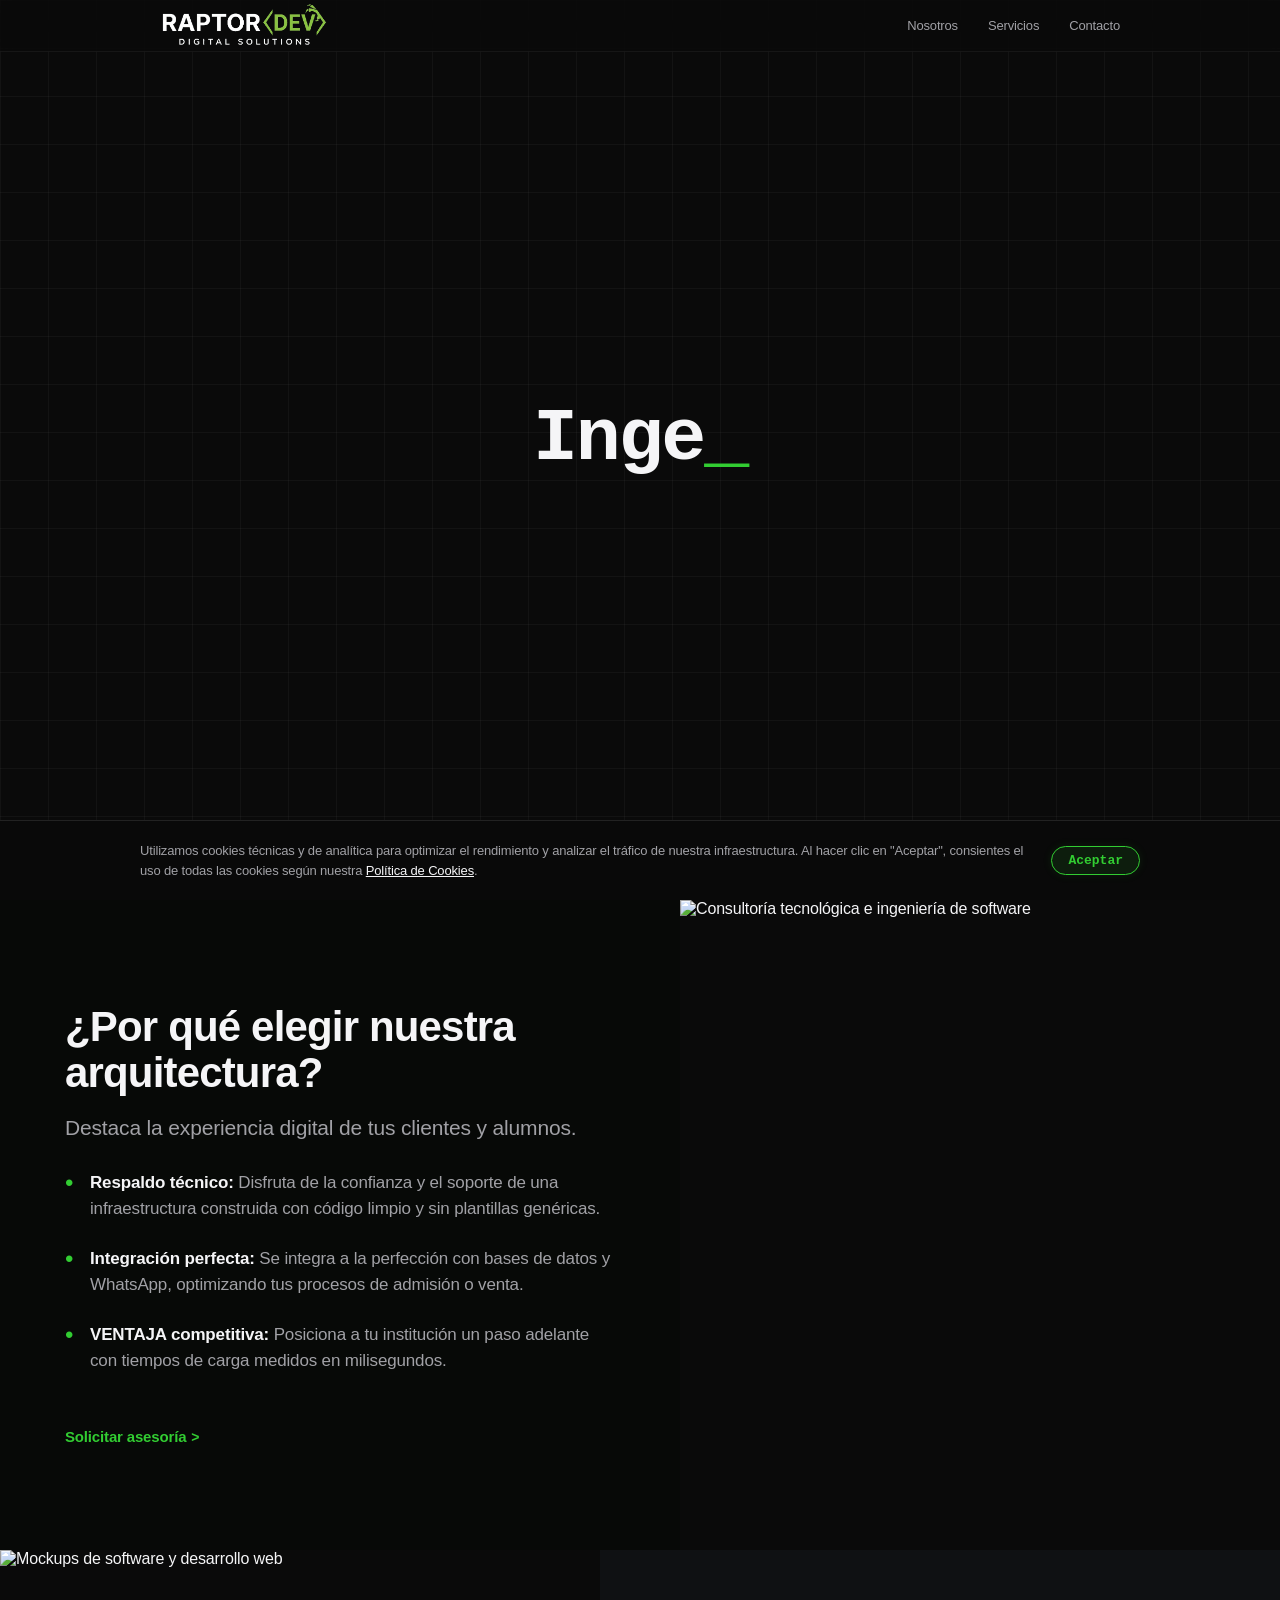
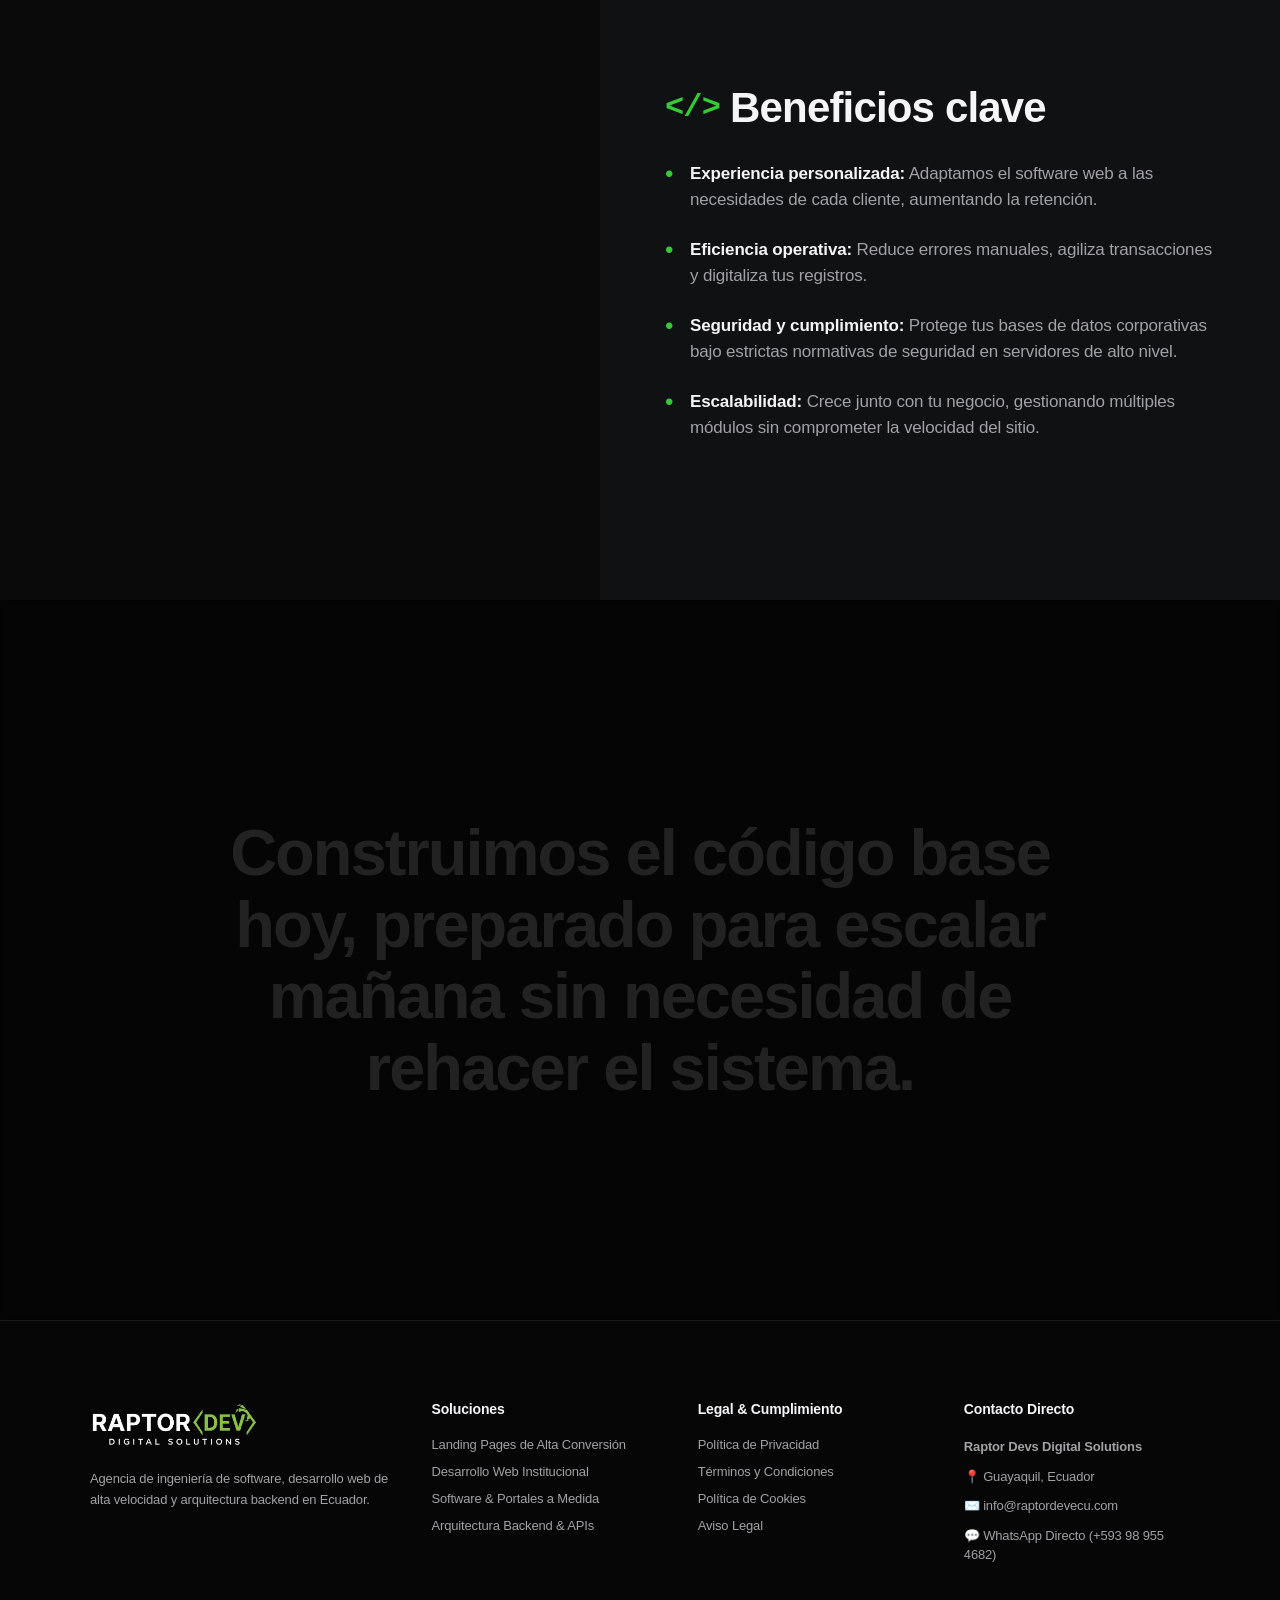
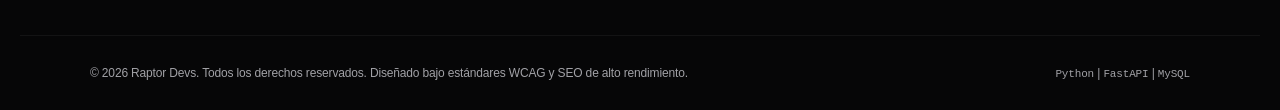
==== commit 3bca4f49: "actualizacion general" ====
--- a/frontend/index.html
+++ b/frontend/index.html
@@ -73,7 +73,6 @@
                 <a href="contacto.html">Contacto</a>
             </div>
             
-            <a href="contacto.html" class="btn-pill-small desktop-only">Cotizar</a>
 
             <!-- Botón Hamburguesa para Móvil -->
             <button class="mobile-menu-toggle" id="menu-toggle" aria-label="Abrir menú" aria-expanded="false">
@@ -178,9 +177,7 @@
                     <img src="logo/logo 3 web.webp" alt="Raptor Devs Logo" height="50" style="transform: none; display: block;">
                 </a>
                 <p class="brand-desc">Agencia de ingeniería de software, desarrollo web de alta velocidad y arquitectura backend en Ecuador.</p>
-                <div class="status-badge">
-                    <span class="status-dot"></span> Sistemas operando al 99.9%
-                </div>
+                
             </div>
 
             <div class="footer-col">
@@ -225,7 +222,6 @@
 
     <!-- BARRA FLOTANTE MÓVIL DE COTIZACIÓN (STICKY PILL) -->
     <div class="sticky-bottom-bar" id="sticky-bar">
-        <a href="contacto.html" class="btn-pill-small">&lt;/&gt; Cotizar</a>
         <a href="https://wa.me/593989554682" class="whatsapp-pill-btn" aria-label="Contactar por WhatsApp" target="_blank" rel="noopener">
             <svg xmlns="http://www.w3.org/2000/svg" viewBox="0 0 448 512" width="20" height="20" fill="#FFFFFF">
                 <path d="M380.9 97.1C339 55.1 283.2 32 223.9 32c-122.4 0-222 99.6-222 222 0 39.1 10.2 77.3 29.6 111L0 480l117.7-30.9c32.4 17.7 68.9 27 106.1 27h.1c122.3 0 224.1-99.6 224.1-222 0-59.3-25.2-115-67.1-157zm-157 341.6c-33.2 0-65.7-8.9-94-25.7l-6.7-4-69.8 18.3 18.6-68.1-4.4-7c-18.5-29.4-28.2-63.3-28.2-98.2 0-101.7 82.8-184.5 184.6-184.5 49.3 0 95.6 19.2 130.4 54.1 34.8 34.9 56.2 81.2 56.1 130.5 0 101.8-84.9 184.6-186.6 184.6zm101.2-138.2c-5.5-2.8-32.8-16.2-37.9-18-5.1-1.9-8.8-2.8-12.5 2.8-3.7 5.6-14.3 18-17.6 21.8-3.2 3.7-6.5 4.2-12 1.4-32.6-16.3-54-29.1-75.5-66-5.7-9.8 5.7-9.1 16.3-30.3 1.8-3.7.9-6.9-.5-9.7-1.4-2.8-12.5-30.1-17.1-41.2-4.5-10.8-9.1-9.3-12.5-9.5-3.2-.2-6.9-.2-10.6-.2-3.7 0-9.7 1.4-14.8 6.9-5.1 5.6-19.4 19-19.4 46.3 0 27.3 19.9 53.7 22.6 57.4 2.8 3.7 39.1 59.7 94.8 83.8 35.2 15.2 49 16.5 66.6 13.9 10.7-1.6 32.8-13.4 37.4-26.4 4.6-13 4.6-24.1 3.2-26.4-1.3-2.5-5-3.9-10.5-6.6z"/>
